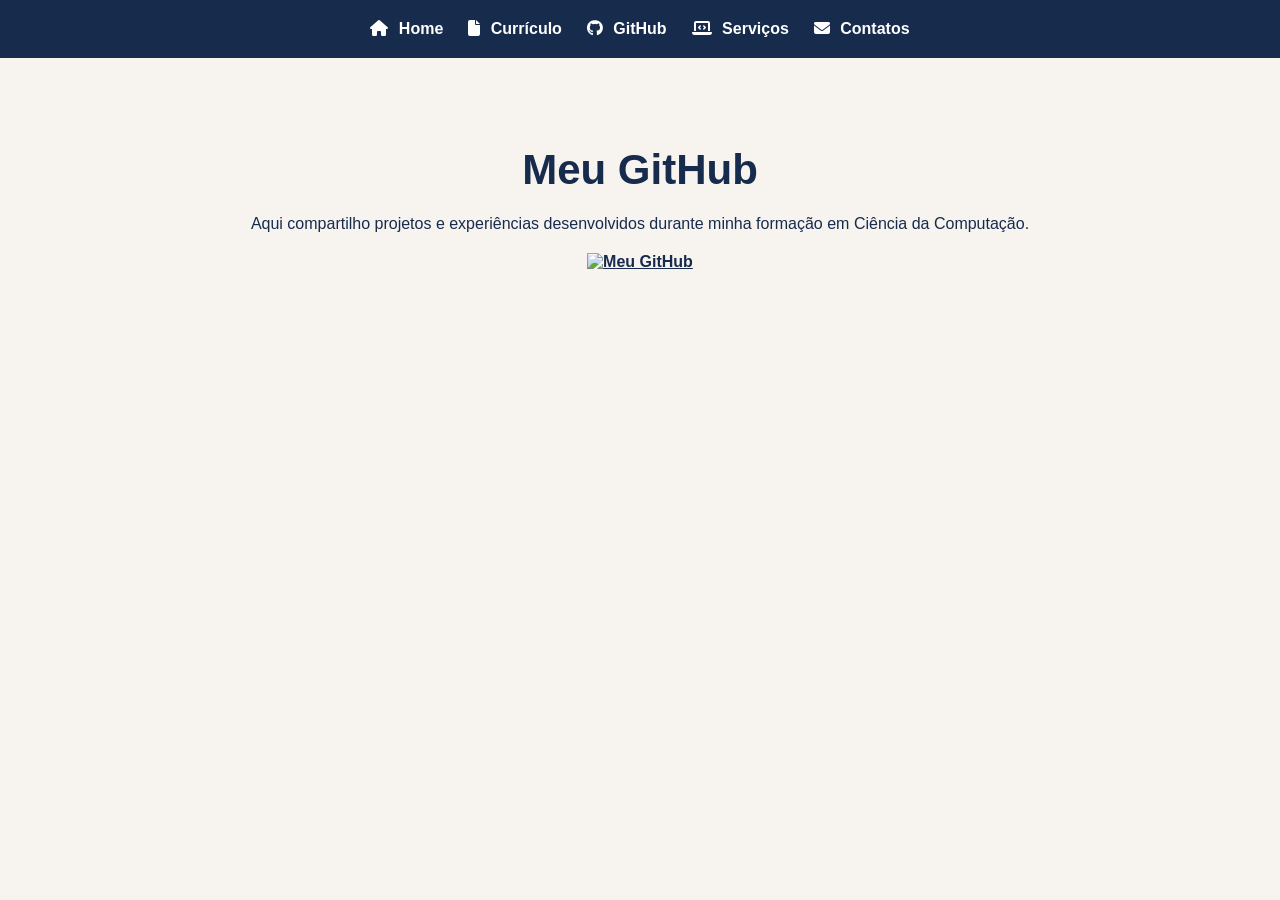
==== github.html @ c0bf7537 "Add files via upload" ====
<!DOCTYPE html>
<html lang="pt-br">

<head>
    <meta charset="UTF-8">
    <meta name="viewport" content="width=device-width, initial-scale=1.0">

    <title>GitHub - Clarisse Vaz</title>

    <link rel="stylesheet" href="style.css">
    <link rel="stylesheet" href="https://cdnjs.cloudflare.com/ajax/libs/font-awesome/6.5.2/css/all.min.css">
</head>

<body>

    <nav>
        <a href="index.html">
            <i class="fa-solid fa-house"></i>
            Home
        </a>

        <a href="curriculo.html">
            <i class="fa-solid fa-file"></i>
            Currículo
        </a>

        <a href="github.html">
            <i class="fa-brands fa-github"></i>
            GitHub
        </a>

        <a href="servicos.html">
            <i class="fa-solid fa-laptop-code"></i>
            Serviços
        </a>

        <a href="contato.html">
            <i class="fa-solid fa-envelope"></i>
            Contatos
        </a>
    </nav>

    <main>

        <h1>Meu GitHub</h1>

        <p>
            Aqui compartilho projetos e experiências desenvolvidos
            durante minha formação em Ciência da Computação.
        </p>

        

<a href="https://github.com/clarisseVaz" target="_blank">
    <img src="imagens/github.png" alt="Meu GitHub">
</a>

    </main>

</body>
</html>
---- style.css ----
/* =========================
   CONFIGURAÇÕES GERAIS
========================= */

body {
    font-family: Arial, sans-serif;
    background-color: #F7F4EF;
    color: #172B4D;
    margin: 0;
}

main {
    max-width: 1100px;
    margin: 0 auto;
    padding: 60px 40px;
    text-align: center;
}

h1 {
    font-size: 42px;
    margin-bottom: 15px;
}

h2 {
    font-size: 28px;
    margin-top: 40px;
}

p {
    line-height: 1.7;
}


/* =========================
   MENU
========================= */

nav {
    background-color: #172B4D;
    padding: 20px;
    display: flex;
    justify-content: center;
    gap: 25px;
    position: relative;
}

nav a {
    color: white;
    text-decoration: none;
    font-weight: bold;
}

nav a:hover {
    color: #C6A46C;
}

nav a i {
    margin-right: 6px;
}


/* =========================
   INSTAGRAM NO TOPO
========================= */

.instagram-topo {
    position: absolute;
    top: 10px;
    right: 20px;
    z-index: 10;
}

.instagram-topo a {
    color: white;
    text-decoration: none;
    font-size: 12px;
    font-weight: bold;
}

.instagram-topo i {
    margin-right: 5px;
    color: #C6A46C;
}

.instagram-topo a:hover {
    color: #C6A46C;
}


/* =========================
   HOME
========================= */

.inicio {
    min-height: 70vh;
    display: flex;
    align-items: center;
    justify-content: space-between;
    gap: 70px;
    text-align: left;
}

.texto-inicio {
    max-width: 650px;
}

.texto-inicio p:first-child {
    color: #C6A46C;
    font-size: 15px;
    font-weight: bold;
    letter-spacing: 3px;
    margin-bottom: 10px;
}

.texto-inicio h1 {
    font-size: 64px;
    margin: 0 0 10px;
    color: #172B4D;
}

.texto-inicio h2 {
    font-size: 23px;
    font-weight: normal;
    margin: 0 0 25px;
    color: #C6A46C;
}

.texto-inicio p {
    font-size: 17px;
    line-height: 1.8;
}


/* =========================
   FOTO DA HOME
========================= */

.foto-inicio {
    flex-shrink: 0;
}

.foto-inicio img {
    width: 330px;
    height: 330px;
    object-fit: cover;
    border-radius: 50%;
    border: 8px solid white;
    box-shadow: 0 10px 30px rgba(23, 43, 77, 0.18);
}


/* =========================
   BOTÕES DA HOME
========================= */

.botoes-inicio {
    display: flex;
    gap: 15px;
    margin-top: 30px;
    flex-wrap: wrap;
}

.botoes-inicio a {
    display: inline-block;
    padding: 13px 22px;
    border-radius: 8px;
    background-color: #172B4D;
    color: white;
    text-decoration: none;
    font-weight: bold;
    transition: 0.3s;
}

.botoes-inicio a:hover {
    background-color: #C6A46C;
    transform: translateY(-3px);
}


/* =========================
   CARDS DE DESTAQUE
========================= */

.destaques {
    display: grid;
    grid-template-columns: repeat(3, 1fr);
    gap: 25px;
    margin: 30px 0 50px;
}

.card-destaque {
    background-color: white;
    padding: 35px 25px;
    border-radius: 15px;
    text-align: center;
    box-shadow: 0 5px 20px rgba(23, 43, 77, 0.10);
    transition: 0.3s;
}

.card-destaque:hover {
    transform: translateY(-7px);
    box-shadow: 0 12px 25px rgba(23, 43, 77, 0.16);
}

.card-destaque i {
    font-size: 32px;
    color: #C6A46C;
    margin-bottom: 10px;
}

.card-destaque h2 {
    margin-top: 10px;
    font-size: 22px;
}

.card-destaque p {
    font-size: 15px;
    line-height: 1.7;
}


/* =========================
   SEÇÃO SOBRE
========================= */

.sobre {
    background-color: white;
    padding: 40px;
    border-radius: 15px;
    margin-top: 30px;
    box-shadow: 0 5px 20px rgba(23, 43, 77, 0.10);
}

.sobre h2 {
    color: #172B4D;
}

.sobre ul {
    text-align: left;
    max-width: 600px;
    margin: 20px auto;
    line-height: 2;
}


/* =========================
   LINKS
========================= */

main a {
    color: #172B4D;
    font-weight: bold;
}

main a:hover {
    color: #C6A46C;
}


/* =========================
   FORMULÁRIO DE CONTATO
========================= */

form {
    max-width: 650px;
    margin: 40px auto;
    padding: 35px;
    background-color: white;
    border-radius: 12px;
    box-shadow: 0 5px 20px rgba(23, 43, 77, 0.10);
    text-align: left;
}

form label {
    display: block;
    margin-top: 18px;
    margin-bottom: 7px;
    font-weight: bold;
}

form input,
form select,
form textarea {
    display: block;
    width: 100%;
    padding: 14px 16px;
    border: 1px solid #D8D5CF;
    border-radius: 8px;
    box-sizing: border-box;
    font-family: Arial, sans-serif;
    font-size: 15px;
    background-color: #FDFCFA;
    color: #172B4D;
}

form input:focus,
form select:focus,
form textarea:focus {
    outline: none;
    border-color: #C6A46C;
    box-shadow: 0 0 0 2px rgba(198, 164, 108, 0.15);
}

form textarea {
    resize: vertical;
}

form input[type="checkbox"] {
    display: inline-block;
    width: auto;
    margin-right: 8px;
}

form button {
    margin-top: 25px;
    padding: 13px 25px;
    background-color: #172B4D;
    color: white;
    border: none;
    border-radius: 8px;
    cursor: pointer;
    font-weight: bold;
}

form button:hover {
    background-color: #C6A46C;
}


/* =========================
   CURRÍCULO
========================= */

.curriculo {
    max-width: 800px;
    margin: 0 auto;
    padding: 50px 60px;
    background-color: white;
    border-radius: 4px;
    box-shadow: 0 5px 25px rgba(23, 43, 77, 0.12);
    text-align: left;
}

.curriculo h1 {
    text-align: center;
    margin-top: 0;
}

.curriculo > p {
    text-align: center;
}

.curriculo h2 {
    border-bottom: 2px solid #C6A46C;
    padding-bottom: 8px;
    margin-top: 40px;
}

.curriculo section {
    margin-bottom: 30px;
}

.curriculo ul {
    line-height: 2;
}


/* =========================
   TABELAS
========================= */

table {
    width: 100%;
    margin: 40px auto;
    border-collapse: collapse;
    background-color: white;
    border-radius: 10px;
    overflow: hidden;
    box-shadow: 0 5px 20px rgba(23, 43, 77, 0.10);
}

th,
td {
    padding: 18px;
    border-bottom: 1px solid #ddd;
    text-align: center;
}

th {
    background-color: #172B4D;
    color: white;
}

tr:hover {
    background-color: #F7F4EF;
}


/* =========================
   BOTÃO DE INTERESSES
========================= */

#mostrarInteresses {
    margin: 10px 0 30px;
    padding: 12px 22px;
    border: none;
    border-bottom: 2px solid #C6A46C;
    background-color: transparent;
    color: #172B4D;
    font-family: Arial, sans-serif;
    font-size: 15px;
    font-weight: bold;
    cursor: pointer;
    transition: 0.3s;
}

#mostrarInteresses i {
    color: #C6A46C;
    margin-right: 8px;
    transition: 0.3s;
}

#mostrarInteresses:hover {
    color: #C6A46C;
}


/* =========================
   SEÇÃO DE INTERESSES
========================= */

.interesses {
    display: none;
    background-color: white;
    padding: 35px;
    border-radius: 15px;
    margin: 25px 0 40px;
    box-shadow: 0 5px 20px rgba(23, 43, 77, 0.10);
    text-align: center;
}

.interesses h2 {
    margin-top: 0;
    color: #172B4D;
}

.interesses > p {
    max-width: 700px;
    margin: 0 auto 30px;
}


/* =========================
   CARDS DOS INTERESSES
========================= */

.lista-interesses {
    display: grid;
    grid-template-columns: repeat(2, 1fr);
    gap: 20px;
}

.lista-interesses div {
    padding: 25px;
    background-color: #F7F4EF;
    border-radius: 12px;
    transition: 0.3s;
}

.lista-interesses div:hover {
    transform: translateY(-5px);
}

.lista-interesses i {
    font-size: 28px;
    color: #C6A46C;
}

.lista-interesses h3 {
    color: #172B4D;
    margin: 12px 0 8px;
}

.lista-interesses p {
    margin: 0;
    font-size: 15px;
}


/* =========================
   SPOTIFY
========================= */

.musica {
    max-width: 700px;
    margin: 30px auto 0;
}

.musica h3 {
    color: #172B4D;
    margin-bottom: 15px;
}

.musica h3 i {
    color: #C6A46C;
    margin-right: 8px;
}

.musica iframe {
    display: block;
}


/* =========================
   CELULAR
========================= */

@media (max-width: 768px) {

    nav {
        flex-wrap: wrap;
        gap: 15px;
    }

    .instagram-topo {
        position: static;
        width: 100%;
        text-align: center;
        margin-top: 5px;
    }

    main {
        padding: 40px 20px;
    }

    .inicio {
        flex-direction: column;
        text-align: center;
        gap: 35px;
    }

    .texto-inicio h1 {
        font-size: 45px;
    }

    .texto-inicio h2 {
        font-size: 20px;
    }

    .foto-inicio img {
        width: 250px;
        height: 250px;
    }

    .botoes-inicio {
        justify-content: center;
    }

    .destaques {
        grid-template-columns: 1fr;
    }

    .lista-interesses {
        grid-template-columns: 1fr;
    }

    .interesses {
        padding: 25px 20px;
    }

    table {
        font-size: 14px;
    }

    th,
    td {
        padding: 10px 6px;
    }

    .curriculo {
        padding: 35px 25px;
    }
}
/*=================
GITHUB MAOZINHA 
=================*/
.github-logo {
  transition: transform 0.2s ease, opacity 0.2s ease;
  cursor: pointer;
}

.github-logo:hover {
  transform: scale(1.05); 
  opacity: 0.8;     
}

/*=================
GITHUB LINK
=================*/
.github-logo {
  cursor: pointer;
  transition: transform 0.2s ease-in-out;
}

.github-logo:hover {
  transform: scale(1.08); /* Efeito de zoom ao passar o rato */
}

.btn-github {
  padding: 12px 24px;
  background-color: #24292e; /* Cor escura padrão do GitHub */
  color: #ffffff;
  border: none;
  border-radius: 6px;
  font-size: 16px;
  font-weight: bold;
  cursor: pointer;
  transition: background-color 0.2s ease;
}

.btn-github:hover {
  background-color: #000000;
}
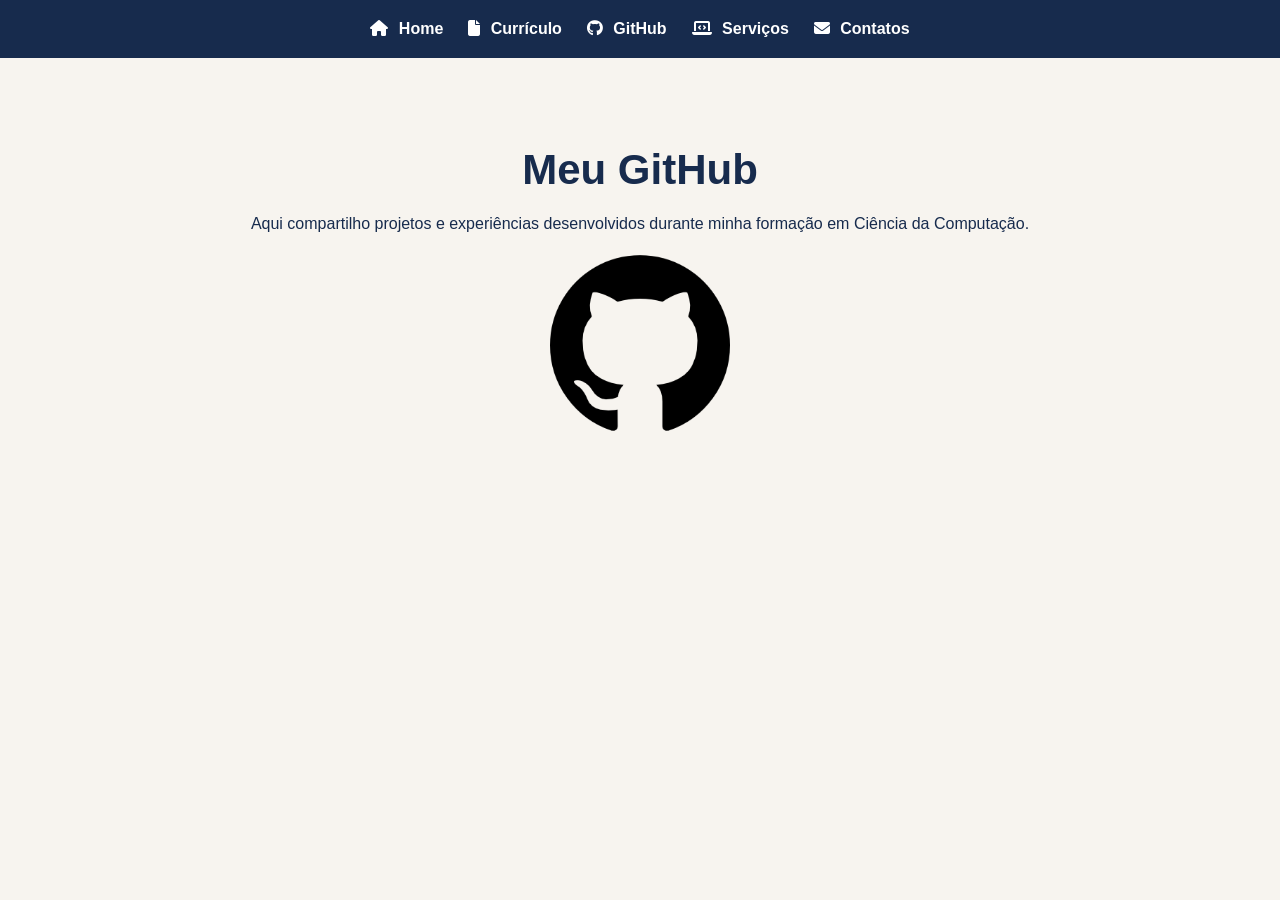
==== commit 584fd22e: "Enhance github.html with favicon and image updates Added a favicon link and updated the GitHub image" ====
--- a/github.html
+++ b/github.html
@@ -9,6 +9,7 @@
 
     <link rel="stylesheet" href="style.css">
     <link rel="stylesheet" href="https://cdnjs.cloudflare.com/ajax/libs/font-awesome/6.5.2/css/all.min.css">
+    <link rel="icon" type="image/png" href="favicon-32x32.png">
 </head>
 
 <body>
@@ -49,13 +50,11 @@
             durante minha formação em Ciência da Computação.
         </p>
 
-        
-
-<a href="https://github.com/clarisseVaz" target="_blank">
-    <img src="imagens/github.png" alt="Meu GitHub">
-</a>
+        <a href="https://github.com/clarisseVaz" target="_blank">
+            <img class="github-logo" src="github.png" alt="Meu GitHub" width="180">
+        </a>
 
     </main>
 
 </body>
-</html>+</html>
